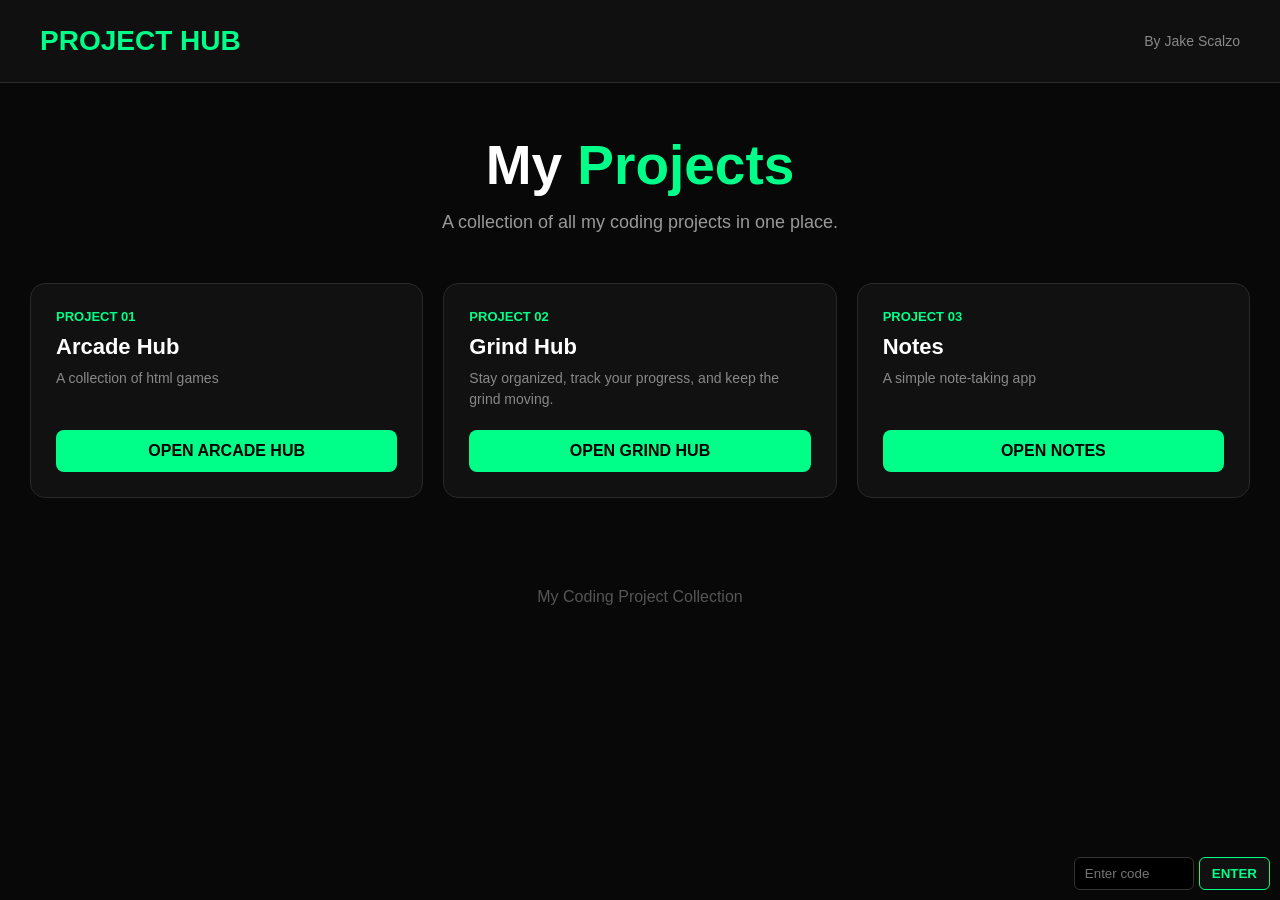
==== AllMyCode/index.html @ 296900f3 "Update and rename index.html to AllMyCode/index.html" ====
<!DOCTYPE html>
<html lang="en">
<head>
    <meta charset="UTF-8">
    <meta name="viewport" content="width=device-width, initial-scale=1.0">

    <title>My Project Hub</title>

    <style>
        * {
            box-sizing: border-box;
            margin: 0;
            padding: 0;
        }

        body {
            font-family: Arial, Helvetica, sans-serif;
            background: #080808;
            color: white;
            min-height: 100vh;
        }

        /* TOP BAR */
        header {
            width: 100%;
            padding: 25px 40px;
            background: #101010;
            border-bottom: 1px solid #292929;

            display: flex;
            justify-content: space-between;
            align-items: center;
        }

        .logo {
            font-size: 28px;
            font-weight: bold;
            color: #00ff88;
        }

        .subtitle {
            color: #888;
            font-size: 14px;
        }

        
        /* MAIN */
        main {
            max-width: 1400px;
            margin: auto;
            padding: 50px 30px;
        }

        .hero {
            text-align: center;
            margin-bottom: 50px;
        }

        .hero h1 {
            font-size: 55px;
            margin-bottom: 15px;
        }

        .hero h1 span {
            color: #00ff88;
        }

        .hero p {
            color: #999;
            font-size: 18px;
        }

        /* PROJECT GRID */
        .projects {
            display: grid;
            grid-template-columns: repeat(auto-fit, minmax(250px, 1fr));
            gap: 20px;
        }

        .project {
            background: #111;
            border: 1px solid #292929;
            border-radius: 15px;
            padding: 25px;

            min-height: 190px;

            display: flex;
            flex-direction: column;
            justify-content: space-between;

            transition: 0.2s;
        }

        .project:hover {
            transform: translateY(-5px);
            border-color: #00ff88;
            box-shadow: 0 0 25px rgba(0, 255, 136, 0.15);
        }

        .project-number {
            color: #00ff88;
            font-size: 13px;
            font-weight: bold;
            margin-bottom: 10px;
        }

        .project h2 {
            font-size: 22px;
            margin-bottom: 8px;
        }

        .project p {
            color: #888;
            font-size: 14px;
            line-height: 1.5;
        }

        /* PROJECT BUTTON */
        .project-button {
            display: block;
            text-align: center;

            margin-top: 20px;
            padding: 12px;

            background: #00ff88;
            color: #000;

            text-decoration: none;
            font-weight: bold;

            border-radius: 8px;

            transition: 0.2s;
        }

        .project-button:hover {
            background: white;
        }

        /* JAKE MODE MESSAGE */
        #mode-message {
            position: fixed;
            top: 50%;
            left: 50%;

            transform: translate(-50%, -50%);

            background: #000;
            color: #00ff88;

            border: 2px solid #00ff88;
            border-radius: 12px;

            padding: 25px 40px;

            font-size: 24px;
            font-weight: bold;

            box-shadow:
                0 0 15px #00ff88,
                0 0 40px rgba(0, 255, 136, 0.5);

            z-index: 10000;

            display: none;
        }

        /* SECRET CODE AREA */
        #secret-area {
            position: fixed;
            bottom: 10px;
            right: 10px;

            display: flex;
            gap: 5px;

            z-index: 9998;
        }

        #secret-code {
            width: 120px;
            padding: 8px 10px;

            background: #000;
            color: white;

            border: 1px solid #333;
            border-radius: 6px;

            outline: none;
        }

        #secret-code:focus {
            border-color: #00ff88;
            box-shadow: 0 0 8px rgba(0, 255, 136, 0.4);
        }

        #code-button {
            padding: 8px 12px;

            background: #111;
            color: #00ff88;

            border: 1px solid #00ff88;
            border-radius: 6px;

            cursor: pointer;
            font-weight: bold;

            transition: 0.2s;
        }

        #code-button:hover {
            background: #00ff88;
            color: #000;
        }

        /* BACK TO NORMAL MODE BUTTON */
        #normal-mode-button {
            position: fixed;
            bottom: 10px;
            right: 10px;

            padding: 10px 15px;

            background: #000;
            color: #00d9ff;

            border: 2px solid #00d9ff;
            border-radius: 7px;

            cursor: pointer;

            font-weight: bold;

            display: none;

            z-index: 9998;

            box-shadow: 0 0 10px rgba(0, 217, 255, 0.5);

            transition: 0.2s;
        }

        #normal-mode-button:hover {
            background: #00d9ff;
            color: #000;

            box-shadow:
                0 0 10px #00d9ff,
                0 0 20px #00d9ff;
        }

        /* FOOTER */
        footer {
            text-align: center;
            padding: 40px;
            color: #555;
        }

        /* MOBILE */
        @media (max-width: 600px) {
            header {
                padding: 20px;
            }

            .hero h1 {
                font-size: 38px;
            }

            main {
                padding: 35px 20px;
            }

            .all-projects {
                font-size: 11px;
                padding: 10px 12px;
            }
        }
    </style>
</head>

<body>


    <!-- HEADER -->
    <header>
        <div class="logo">PROJECT HUB</div>
        <div class="subtitle">By Jake Scalzo</div>
    </header>


    <!-- MAIN CONTENT -->
    <main>

        <section class="hero">

            <h1>
                My <span>Projects</span>
            </h1>

            <p>
                A collection of all my coding projects in one place.
            </p>

        </section>


        <!-- PROJECTS -->
        <section class="projects">

            <!-- PROJECT 01 -->
            <div class="project">

                <div>
                    <div class="project-number">
                        PROJECT 01
                    </div>

                    <h2>
                        Arcade Hub
                    </h2>

                    <p>
                        A collection of html games
                    </p>
                </div>

                <a
                    class="project-button"
                    href="../Arcade/index.html"
                >
                    OPEN ARCADE HUB
                </a>

            </div>


            <!-- PROJECT 02 -->
            <div class="project">

                <div>
                    <div class="project-number">
                        PROJECT 02
                    </div>

                    <h2>
                        Grind Hub
                    </h2>

                    <p>
                        Stay organized, track your progress,
                        and keep the grind moving.
                    </p>
                </div>

                <!-- This link changes when Jake Mode is activated -->
                <a
                    id="grind-button"
                    class="project-button"
                    href="../GrindHub/index.html"
                >
                    OPEN GRIND HUB
                </a>

            </div>


            <!-- PROJECT 03 -->
            <div class="project">

                <div>
                    <div class="project-number">
                        PROJECT 03
                    </div>

                    <h2>
                        Notes
                    </h2>

                    <p>
                        A simple note-taking app
                    </p>
                </div>

                <a
                    class="project-button"
                    href="../Notes/index.html"
                >
                    OPEN NOTES
                </a>

            </div>

        </section>

    </main>


    <!-- FOOTER -->
    <footer>
        My Coding Project Collection
    </footer>


    <!-- JAKE MODE MESSAGE -->
    <div id="mode-message">
        Entering Jake mode
    </div>


    <!-- SECRET CODE BOX -->
    <div id="secret-area">

        <input
            type="password"
            id="secret-code"
            placeholder="Enter code"
        >

        <button id="code-button">
            ENTER
        </button>

    </div>


    <!-- BACK TO NORMAL MODE BUTTON -->
    <button id="normal-mode-button">
        BACK TO NORMAL MODE
    </button>


    <script>

        // Get elements
        const secretCode = document.getElementById("secret-code");
        const codeButton = document.getElementById("code-button");

        const secretArea = document.getElementById("secret-area");
        const normalModeButton = document.getElementById("normal-mode-button");

        const modeMessage = document.getElementById("mode-message");

        const grindButton = document.getElementById("grind-button");


        // Enter Jake Mode
        function enterJakeMode() {

            if (secretCode.value === "jjaakkeelol") {

                // Turn on Jake Mode
                document.body.classList.add("jake-mode");

                // Change Grind Hub destination
                grindButton.href = "../MyGrindHub/index.html";

                // Hide code box
                secretArea.style.display = "none";

                // Show Back to Normal Mode button
                normalModeButton.style.display = "block";

                // Show Jake Mode message
                modeMessage.style.display = "block";

                // Hide message after 2 seconds
                setTimeout(function() {
                    modeMessage.style.display = "none";
                }, 2000);

                // Clear code
                secretCode.value = "";

            } else {

                // Wrong code
                secretCode.value = "";
                secretCode.placeholder = "Wrong code";

                setTimeout(function() {
                    secretCode.placeholder = "Enter code";
                }, 1500);
            }
        }


        // ENTER button
        codeButton.addEventListener("click", enterJakeMode);


        // Press ENTER while typing code
        secretCode.addEventListener("keydown", function(event) {

            if (event.key === "Enter") {
                enterJakeMode();
            }

        });


        // Back to Normal Mode
        normalModeButton.addEventListener("click", function() {

            // Turn off Jake Mode
            document.body.classList.remove("jake-mode");

            // Change Grind Hub back to normal
            grindButton.href = "../GrindHub/index.html";

            // Hide Back to Normal Mode
            normalModeButton.style.display = "none";

            // Show code box again
            secretArea.style.display = "flex";

        });

    </script>

</body>
</html>
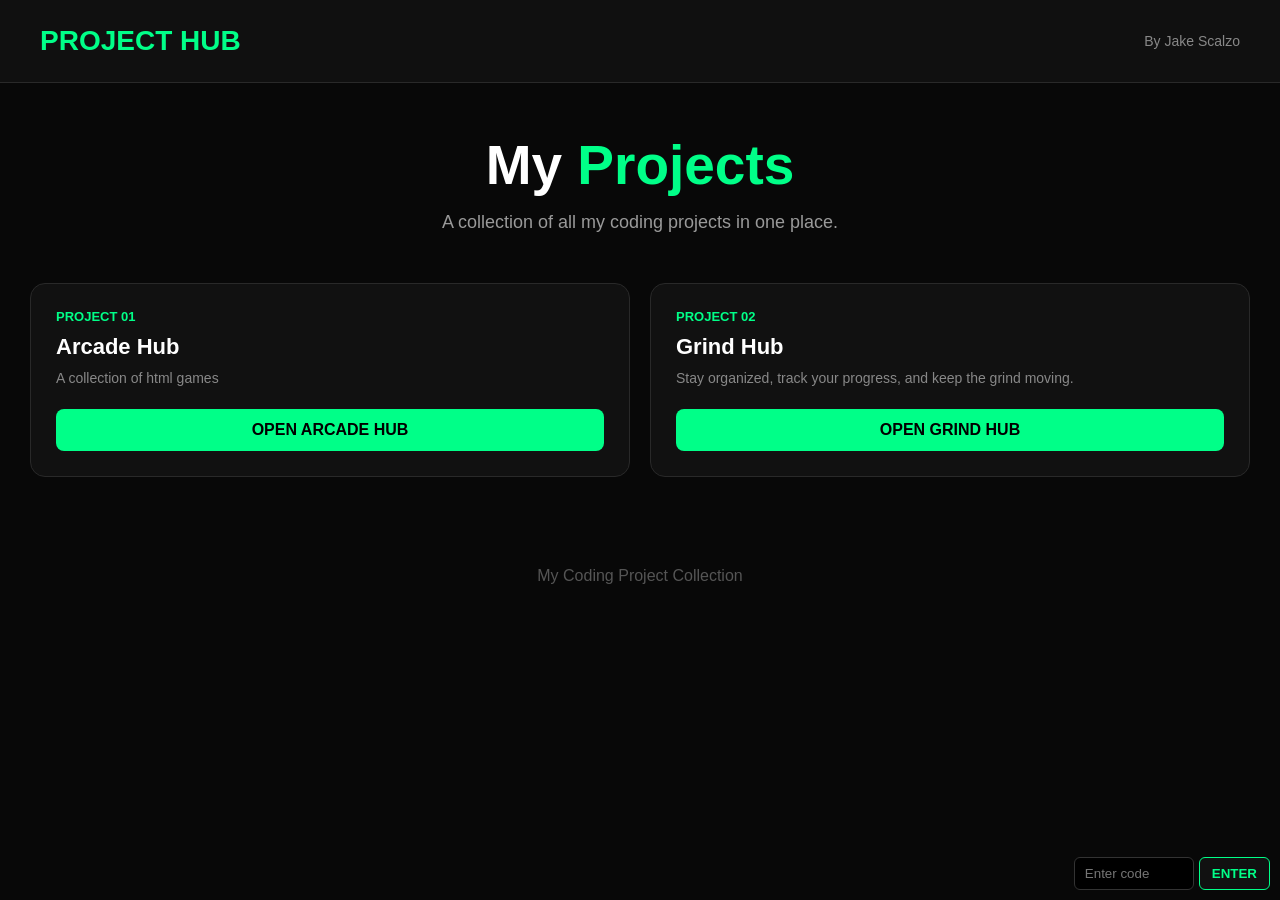
==== commit ecd1de3d: "Update index.html" ====
--- a/AllMyCode/index.html
+++ b/AllMyCode/index.html
@@ -360,40 +360,12 @@
                 <a
                     id="grind-button"
                     class="project-button"
-                    href="../GrindHub/index.html"
+                    href="../MyGrindHub/index.html"
                 >
                     OPEN GRIND HUB
                 </a>
 
             </div>
-
-
-            <!-- PROJECT 03 -->
-            <div class="project">
-
-                <div>
-                    <div class="project-number">
-                        PROJECT 03
-                    </div>
-
-                    <h2>
-                        Notes
-                    </h2>
-
-                    <p>
-                        A simple note-taking app
-                    </p>
-                </div>
-
-                <a
-                    class="project-button"
-                    href="../Notes/index.html"
-                >
-                    OPEN NOTES
-                </a>
-
-            </div>
-
         </section>
 
     </main>
